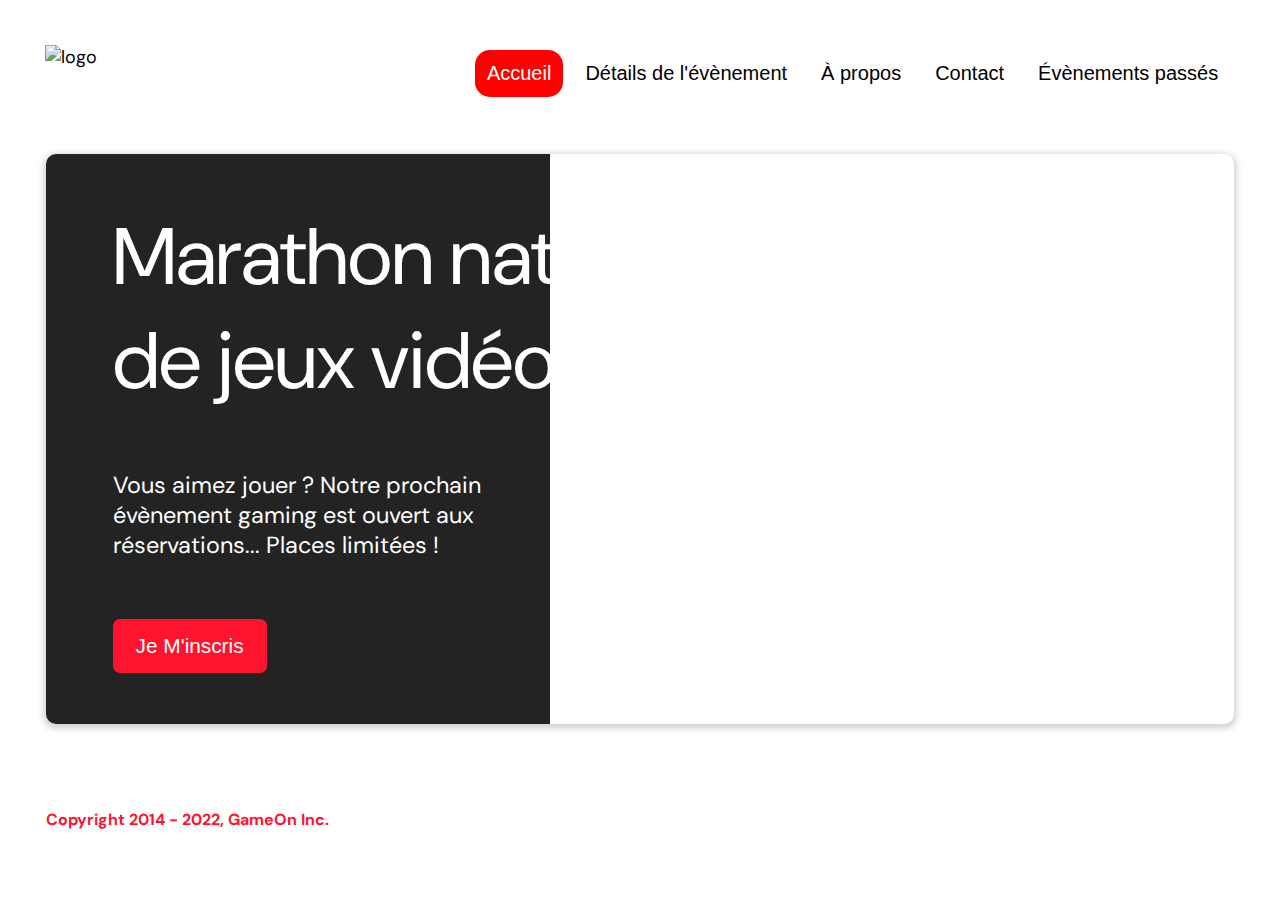
==== starterOnly/index.html @ e812be10 "intégration  a 80% (js non fonctionnel)" ====
<!DOCTYPE html>
<html lang="en">

<head>
  <meta charset="utf-8" />
  <title>Reservation</title>
  <meta name="viewport" content="width=device-width,initial-scale=1" />
  <link rel="stylesheet" href="modal.css" />
  <link rel="stylesheet" href="https://cdnjs.cloudflare.com/ajax/libs/font-awesome/4.7.0/css/font-awesome.min.css">
  <link href="https://fonts.googleapis.com/css?family=DM+Sans" rel="stylesheet" />
</head>

<body>
  <div class="topnav" id="myTopnav">
    <div class="header-logo">
      <img alt="logo" src="Logo.png" width="auto" height="auto" />
    </div>
    <div class="main-navbar">

      <a href="#" class="active"><span>Accueil</span></a>
      <a href="#"><span>Détails de l'évènement</span></a>
      <a href="#"><span>À propos</span></a>
      <a href="#"><span>Contact</span></a>
      <a href="#"><span>Évènements passés</span></a>
      <a href="javascript:void(0);" class="icon" onclick="editNav()">
        <i class="fa fa-bars"></i>
      </a>
    </div>
  </div>
  </div>
  <main>
    <div class="hero-section" id="hero-sec">
      <div class="hero-content">
        <h1 class="hero-headline">
          Marathon national<br>
          de jeux vidéos
        </h1>
        <p class="hero-text">
          Vous aimez jouer ? Notre prochain évènement gaming est ouvert
          aux réservations... Places limitées !
        </p>
        <button class="btn-signup modal-btn">
          je m'inscris
        </button>
      </div>
      <div class="hero-img">
        <img src="./bg_img.jpg" alt="img" />
      </div>
      <button class="btn-signup modal-btn">
        je m'inscris
      </button>
    </div>

    <div class="bground">
      <div class="content">
        <span class="close"></span>
        <div class="modal-body">
          <form novalidate name="reserve" action="index.html" method="get" onsubmit="return validate();">
            <div class="formData">
              <label>Prénom</label><br>
              <input class="text-control" type="text" id="first" name="first" minlength="2" /><br>
            </div>
            <div class="formData">
              <label>Nom</label><br>
              <input class="text-control" type="text" id="last" name="last" /><br>
            </div>
            <div class="formData">
              <label>E-mail</label><br>
              <input class="text-control" type="email" id="email" name="email" /><br>
            </div>
            <div class="formData">
              <label>Date de naissance</label><br>
              <input class="text-control" type="date" id="birthdate" name="birthdate" /><br>
              <span></span>
            </div>
            <div class="formData">
              <label>À combien de tournois GameOn avez-vous déjà participé ?</label><br>
              <input type="number" class="text-control" id="quantity" name="quantity" min="0" max="99">
            </div>
            <p class="text-label">Quelles villes ?</p>
            <div class="formData">
              <input class="checkbox-input" type="radio" id="location1" name="location" value="New York" />
              <label class="checkbox-label" for="location1">
                <span class="checkbox-icon"></span>
                New York</label>
              <input class="checkbox-input" type="radio" id="location2" name="location" value="San Francisco" />
              <label class="checkbox-label" for="location2">
                <span class="checkbox-icon"></span>
                San Francisco</label>
              <input class="checkbox-input" type="radio" id="location3" name="location" value="Seattle" />
              <label class="checkbox-label" for="location3">
                <span class="checkbox-icon"></span>
                Seattle</label>
              <input class="checkbox-input" type="radio" id="location4" name="location" value="Chicago" />
              <label class="checkbox-label" for="location4">
                <span class="checkbox-icon"></span>
                Chicago</label>
              <input class="checkbox-input" type="radio" id="location5" name="location" value="Boston" />
              <label class="checkbox-label" for="location5">
                <span class="checkbox-icon"></span>
                Boston</label>
              <input class="checkbox-input" type="radio" id="location6" name="location" value="Portland" />
              <label class="checkbox-label" for="location6">
                <span class="checkbox-icon"></span>
                Portland</label>
            </div>

            <div class="formData">
              <input class="checkbox-input" type="checkbox" id="checkbox1" checked />
              <label class="checkbox2-label" for="checkbox1" required>
                <span class="checkbox-icon"></span>
                J'ai lu et accepté les conditions d'utilisation.
              </label>
              <br>
              <input class="checkbox-input" type="checkbox" id="checkbox2" />
              <label class="checkbox2-label" for="checkbox2">
                <span class="checkbox-icon"></span>
                Je Je souhaite être prévenu des prochains évènements.
              </label>
              <br>
            </div>
            <input class="btn-submit" type="submit" class="button" value="C'est parti" />
          </form>
        </div>
      </div>
    </div>
  </main>
  <footer>
    <p class="copyrights">
      Copyright 2014 - 2022, GameOn Inc.
    </p>
  </footer>
  <script src="modal.js"></script>
</body>

</html>
---- starterOnly/modal.css ----
:root {
  --font-default: "DM Sans", Arial, Helvetica, sans-serif;
  --font-slab: var(--font-default);
  --modal-duration: 0.8s;
}
* {
  box-sizing: border-box;
  margin: 0;
  padding: 0;
}
/* Landing Page */

body {
  margin: 0;
  display: flex;
  flex-direction: column;
  background-image: url("background.png");
  font-family: var(--font-default);
  font-size: 18px;
  max-width: 1300px;
  margin: 0 auto;
}

p {
  margin-bottom: 0;
  padding: 0.5vw;
}

img {
  object-fit: cover; 
}

.topnav {
  overflow: hidden;
  margin: 3.5%;
}
.header-logo {
    float: left;
}
.main-navbar {
    float: right;
}
.topnav a {
  float: left;
  display: block;
  color: #000000;
  text-align: center;
  padding: 12px 12px;
  margin: 5px;
  text-decoration: none;
  font-size: 20px;
  font-family: Roboto, sans-serif;
}

.topnav a:hover {
  background-color: #ff0000;
  color: #ffffff;
  border-radius: 15px;
}

.topnav a.active {
  background-color: #ff0000;
  color: #ffffff;
  border-radius: 15px;
}

.topnav .icon {
  display: none;
}

@media screen and (max-width:1050px) {
  .topnav a {display: none;}
  .topnav a.icon {
    float: right;
    display: block;
  }
}

@media screen and (max-width: 1050px) {
  .topnav.responsive {position: relative;}
  .topnav.responsive .icon {
    position: absolute;
    right: 0;
    top: 0;
  }
  .topnav.responsive a {
    float: none;
    display: block;
    text-align: left;
  }
  
}



 @media screen and (max-width: 540px) {
  .topnav a {display: none;}
  .topnav a.icon {
    float: right;
    display: block;
  }
} 

main {
  font-size: 130%;
  font-weight: bolder;
  color: black;
  padding-top: 0.5vw;
  border-radius: 2rem;
  text-align: justify;
  padding-left: 2vw;
  padding-right: 2vw;
  margin: 1px 20px 15px;
}

.modal-btn {
  font-size: 145%;
  background: #fe142f;
  display: flex;
  margin: auto;
  padding: 2em;
  color: #fff;
  padding: 0.75rem 2.5rem;
  border-radius: 1rem;
  cursor: pointer;
}

.modal-btn:hover {
  background: #3876ac;
}

.footer {
  margin: 20px;
  padding: 10px;
  font-family: var(--font-slab);
}

/* Modal form */

.button {
  background: #fe142f;
  margin-top: 0.5em;
  padding: 1em;
  color: #fff;
  border-radius: 15px;
  cursor: pointer;
  font-size: 16px;
}

.button:hover {
  background: #3876ac;
}

.smFont {
  font-size: 16px;
}

.bground {
  display: none;
  position: fixed;
  z-index: 1;
  left: 0;
  top: 0;
  height: 100%;
  width: 100%;
  overflow: auto;
  background-color: rgba(26, 39, 156, 0.4);
}

.content {
  margin: 5% auto;
  width: 100%;
  max-width: 500px;
  animation-name: modalopen;
  animation-duration: var(--modal-duration);
  background: #232323;
  border-radius: 10px;
  overflow: hidden;
  position: relative;
  color: #fff;
  padding-top: 10px;
}

.modal-body {
  padding: 15px 8%;
  margin: 15px auto;
}

label {
  font-family: var(--font-default);
  font-size: 15px;
  font-weight: normal;
  display: inline-block;
  margin-bottom: 5px;
  margin-top: 5px;
}
input {
  padding: 8px;
  border: 0.8px solid #ccc;
  outline: none;
}
.text-control {
  margin: 0;
  padding: 8px;
  width: 100%;
  border-radius: 8px;
  font-size: 20px;
  height: 48px;
}
.formData[data-error]::after {
  content: attr(data-error);
  font-size: 0.4em;
  color: #e54858;
  display: block;
  margin-top: 7px;
  margin-bottom: 7px;
  text-align: left;
  line-height: 0.3;
  opacity: 0;
  transition: 0.3s;
}
.formData[data-error-visible="true"]::after {
  opacity: 1;
}
.formData[data-error-visible="true"] .text-control {
  border: 2px solid #e54858;
}
/* 
input[data-error]::after {
    content: attr(data-error);
    font-size: 0.4em;
    color: red;
} */
.checkbox-label,
.checkbox2-label {
  position: relative;
  margin-left: 36px;
  font-size: 12px;
  font-weight: normal;
}
.checkbox-label .checkbox-icon,
.checkbox2-label .checkbox-icon {
  display: block;
  width: 20px;
  height: 20px;
  border: 2px solid #279e7a;
  border-radius: 50%;
  text-indent: 29px;
  white-space: nowrap;
  position: absolute;
  left: -30px;
  top: -1px;
  transition: 0.3s;
}
.checkbox-label .checkbox-icon::after,
.checkbox2-label .checkbox-icon::after {
  content: "";
  width: 13px;
  height: 13px;
  background-color: #279e7a;
  border-radius: 50%;
  text-indent: 29px;
  white-space: nowrap;
  position: absolute;
  left: 50%;
  top: 50%;
  transform: translate(-50%, -50%);
  transition: 0.3s;
  opacity: 0;
}
.checkbox-input {
  display: none;
}
.checkbox-input:checked + .checkbox-label .checkbox-icon::after,
.checkbox-input:checked + .checkbox2-label .checkbox-icon::after {
  opacity: 1;
}
.checkbox-input:checked + .checkbox2-label .checkbox-icon {
  background: #279e7a;
}
.checkbox2-label .checkbox-icon {
  border-radius: 4px;
  border: 0;
  background: #c4c4c4;
}
.checkbox2-label .checkbox-icon::after {
  width: 7px;
  height: 4px;
  border-radius: 2px;
  background: transparent;
  border: 2px solid transparent;
  border-bottom-color: #fff;
  border-left-color: #fff;
  transform: rotate(-55deg);
  left: 21%;
  top: 19%;
}
.close {
  position: absolute;
  right: 15px;
  top: 15px;
  width: 32px;
  height: 32px;
  opacity: 1;
  cursor: pointer;
  transform: scale(0.7);
}
.close:before,
.close:after {
  position: absolute;
  left: 15px;
  content: " ";
  height: 33px;
  width: 3px;
  background-color: #fff;
}
.close:before {
  transform: rotate(45deg);
}
.close:after {
  transform: rotate(-45deg);
}
.btn-submit,
.btn-signup {
  background: #fe142f;
  display: block;
  margin: 0 auto;
  border-radius: 7px;
  font-size: 1rem;
  padding: 12px 82px;
  color: #fff;
  cursor: pointer;
  border: 0;
}
/* custom select styles */
.custom-select {
  position: relative;
  font-family: Arial;
  font-size: 1.1rem;
  font-weight: normal;
}

.custom-select select {
  display: none;
}
.select-selected {
  background-color: #fff;
}

/* Style the arrow inside the select element: */
.select-selected:after {
  position: absolute;
  content: "";
  top: 10px;
  right: 13px;
  width: 11px;
  height: 11px;
  border: 3px solid transparent;
  border-bottom-color: #f00;
  border-left-color: #f00;
  transform: rotate(-48deg);
  border-radius: 5px 0 5px 0;
}

/* Point the arrow upwards when the select box is open (active): */
.select-selected.select-arrow-active:after {
  transform: rotate(135deg);
  top: 13px;
}

.select-items div,
.select-selected {
  color: #000;
  padding: 11px 16px;
  border: 1px solid transparent;
  border-color: transparent transparent rgba(0, 0, 0, 0.1) transparent;
  cursor: pointer;
  border-radius: 8px;
  height: 48px;
}

/* Style items (options): */
.select-items {
  position: absolute;
  background-color: #fff;
  top: 89%;
  left: 0;
  right: 0;
  z-index: 99;
}

/* Hide the items when the select box is closed: */
.select-hide {
  display: none;
}

.select-items div:hover,
.same-as-selected {
  background-color: rgba(0, 0, 0, 0.1);
}
/* custom select end */
.text-label {
  font-weight: normal;
  font-size: 16px;
  margin-top: 0px;
  transform: translateX(-7px);
}
.hero-section {
  max-height: 800px;
  border-radius: 10px;
  display: grid;
  grid-template-columns: repeat(12, 1fr);
  overflow: hidden;
  box-shadow: 0 2px 7px 2px rgba(0, 0, 0, 0.2);
  margin-bottom: 10px;
}
.hero-content {
  padding: 51px 67px;
  grid-column: span 4;
  background: #232323;
  color: #fff;
  position: relative;
  text-align: left;
  min-width: 424px;
}
.hero-content::after {
  content: "";
  width: 100%;
  height: 100%;
  background: #232323;
  position: absolute;
  right: -80px;
  top: 0;
}
.hero-content > * {
  position: relative;
  z-index: 1;
}
.hero-headline {
  font-size: 5rem;
  font-weight: normal;
  white-space: nowrap;
}
.hero-text {
  width: 146%;
  font-weight: normal;
  margin-top: 57px;
  padding: 0;
}
.btn-signup {
  outline: none;
  text-transform: capitalize;
  font-size: 1.3rem;
  padding: 15px 23px;
  margin: 0;
  margin-top: 59px;
}
.hero-img {
  grid-column: span 8;
}
.hero-img img {
  width: 100%;
  height: 100%;
  display: block;
  padding: 0;
}
.copyrights {
  color: #fe142f;
  padding: 0;
  font-size: 1rem;
  margin: 60px 0 30px;
  font-weight: bolder;
}
.hero-section > .btn-signup {
  display: none;
}
footer {
  padding-left: 2vw;
  padding-right: 2vw;
  margin: 0 20px;
}

@media screen and (max-width: 800px) {
  .hero-section {
    display: block;
    box-shadow: unset;
  }
  .header-logo,img {
    width: 200px;
    padding-top: 5px;
    padding-left: 10px;
  }
  .hero-content {
    background: #fff;
    color: #000;
    padding: 20px;
  }
  .hero-content::after {
    content: unset;
  }
 
  .hero-headline {
    font-size: 43px;
    white-space: normal;
  }
  .hero-text {
    width: unset;
    font-size: 1.2rem;
  }
  .hero-img img {
    border-radius: 10px;
    margin-top: 40px;
  }
  .hero-section > .btn-signup {
    display: block;
    margin: 32px auto 10px;
    padding: 12px 35px;
  }
  .copyrights {
    margin-top: 50px;
    text-align: center;
  }
}

@keyframes modalopen {
  from {
    opacity: 0;
    transform: translateY(-150px);
  }
  to {
    opacity: 1;
  }
}


@media screen and (max-width: 540px) {

  .header-logo,img {
    width: 130px;
    padding-top: 6px;
    padding-left: 10px;
  }

  .hero-content .btn-signup {
    display: none;
  }
 
}

@media screen and (max-width: 425px) {

  .hero-content{
    transform: translateX(-13px);
  }
  .hero-headline{
    font-size: 30px;
    font-weight: bold;
  }
  .hero-text {
    font-size: 1rem;
    margin-right: 50px;
    margin-top: 35px;
  }
  .content {
    margin-bottom: 0px;
    margin-top: 75px;
    border-radius: 5px;
    overflow: hidden;
    padding-top: 10px;
  }
  .bground {
    background-color: rgba(26, 39, 156, 0);
  }
  .text-label {
    font-weight: normal;
    font-size: 16px;
    margin-top: 5px;
    transform: translateX(0px);
  }
  .hero-content .btn-signup {
    display: none;
   }
  }
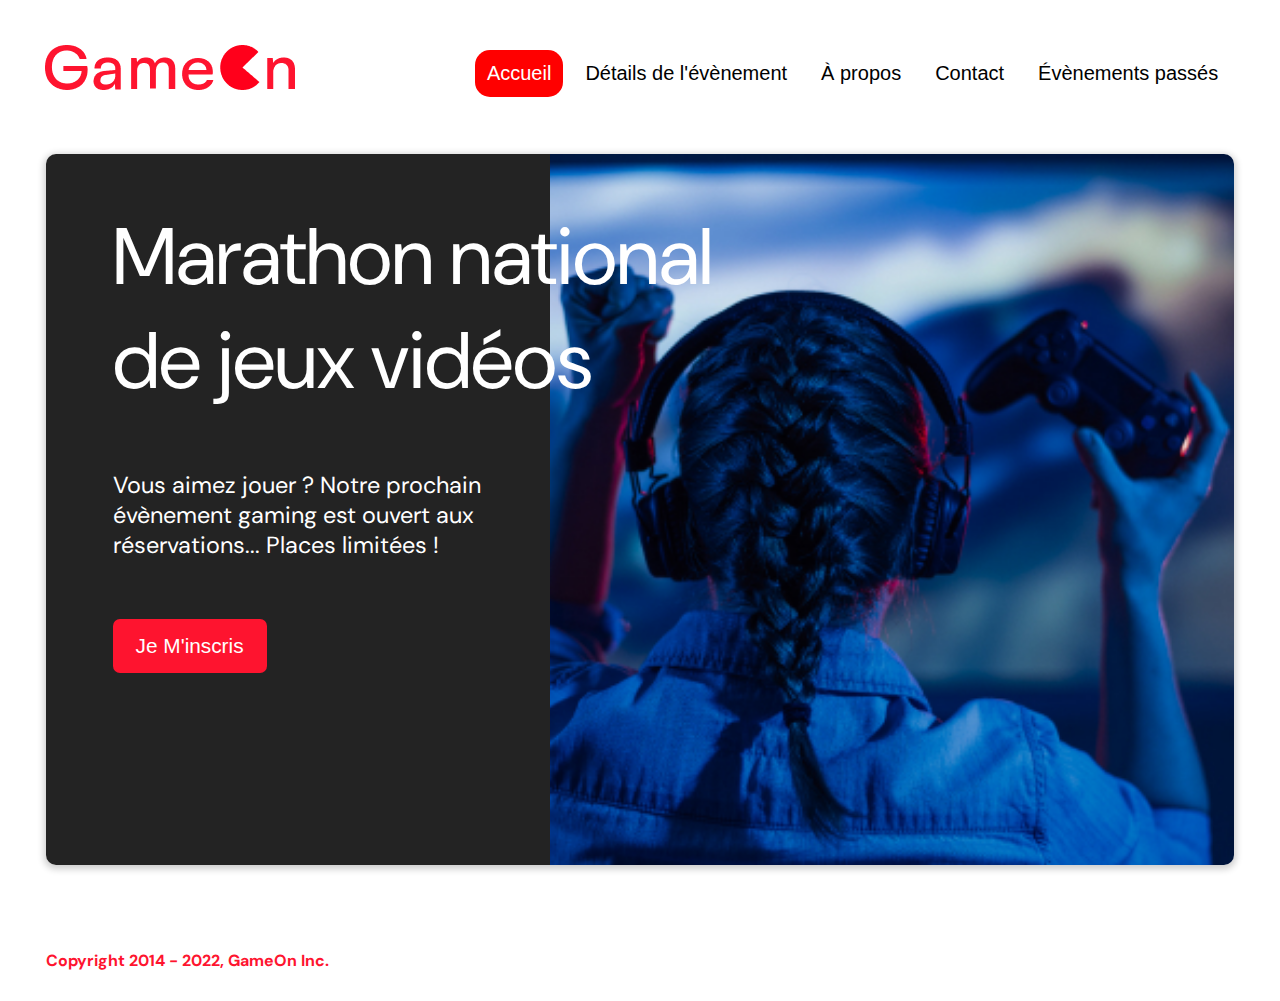
==== commit dd67950b: "nouvelle adressage fin de projet" ====
--- a/starterOnly/index.html
+++ b/starterOnly/index.html
@@ -5,7 +5,7 @@
   <meta charset="utf-8" />
   <title>Reservation</title>
   <meta name="viewport" content="width=device-width,initial-scale=1" />
-  <link rel="stylesheet" href="modal.css" />
+  <link rel="stylesheet" href="../modal/css/modal.css" />
   <link rel="stylesheet" href="https://cdnjs.cloudflare.com/ajax/libs/font-awesome/4.7.0/css/font-awesome.min.css">
   <link href="https://fonts.googleapis.com/css?family=DM+Sans" rel="stylesheet" />
 </head>
@@ -13,10 +13,9 @@
 <body>
   <div class="topnav" id="myTopnav">
     <div class="header-logo">
-      <img alt="logo" src="Logo.png" width="auto" height="auto" />
+      <img alt="logo" src="/img/Logo.png" width="auto" height="auto" />
     </div>
     <div class="main-navbar">
-
       <a href="#" class="active"><span>Accueil</span></a>
       <a href="#"><span>Détails de l'évènement</span></a>
       <a href="#"><span>À propos</span></a>
@@ -44,7 +43,7 @@
         </button>
       </div>
       <div class="hero-img">
-        <img src="./bg_img.jpg" alt="img" />
+        <img src="../img/bg_img.jpg" alt="img" />
       </div>
       <button class="btn-signup modal-btn">
         je m'inscris
@@ -53,60 +52,63 @@
 
     <div class="bground">
       <div class="content">
-        <span class="close"></span>
-        <div class="modal-body">
-          <form novalidate name="reserve" action="index.html" method="get" onsubmit="return validate();">
+        <span class="close"id="close"></span>
+        <div class="modal-body" id="modal-body">
+          <div class="success" id="success">
+            <h2 class="textSuccess">Merci pour votre inscription</h2>
+            <button class="btnSuccess" id="btnSuccess" value = "Rafraîchir">Fermer</button>
+          </div>
+          <form novalidate name="reserve" action="index.html" method="get">
             <div class="formData">
-              <label>Prénom</label><br>
+              <label for="first">Prénom</label><br>
               <input class="text-control" type="text" id="first" name="first" minlength="2" /><br>
             </div>
             <div class="formData">
-              <label>Nom</label><br>
+              <label for="last">Nom</label><br>
               <input class="text-control" type="text" id="last" name="last" /><br>
             </div>
             <div class="formData">
-              <label>E-mail</label><br>
+              <label for="email">E-mail</label><br>
               <input class="text-control" type="email" id="email" name="email" /><br>
             </div>
             <div class="formData">
-              <label>Date de naissance</label><br>
+              <label for="birthdate">Date de naissance</label><br>
               <input class="text-control" type="date" id="birthdate" name="birthdate" /><br>
               <span></span>
             </div>
             <div class="formData">
-              <label>À combien de tournois GameOn avez-vous déjà participé ?</label><br>
+              <label for="quantity">À combien de tournois GameOn avez-vous déjà participé ?</label><br>
               <input type="number" class="text-control" id="quantity" name="quantity" min="0" max="99">
             </div>
             <p class="text-label">Quelles villes ?</p>
             <div class="formData">
-              <input class="checkbox-input" type="radio" id="location1" name="location" value="New York" />
+              <input class="checkbox-input" type="checkbox" id="location1" name="location" value="New York" />
               <label class="checkbox-label" for="location1">
                 <span class="checkbox-icon"></span>
                 New York</label>
-              <input class="checkbox-input" type="radio" id="location2" name="location" value="San Francisco" />
+              <input class="checkbox-input" type="checkbox" id="location2" name="location" value="San Francisco" />
               <label class="checkbox-label" for="location2">
                 <span class="checkbox-icon"></span>
                 San Francisco</label>
-              <input class="checkbox-input" type="radio" id="location3" name="location" value="Seattle" />
+              <input class="checkbox-input" type="checkbox" id="location3" name="location" value="Seattle" />
               <label class="checkbox-label" for="location3">
                 <span class="checkbox-icon"></span>
                 Seattle</label>
-              <input class="checkbox-input" type="radio" id="location4" name="location" value="Chicago" />
+              <input class="checkbox-input" type="checkbox" id="location4" name="location" value="Chicago" />
               <label class="checkbox-label" for="location4">
                 <span class="checkbox-icon"></span>
                 Chicago</label>
-              <input class="checkbox-input" type="radio" id="location5" name="location" value="Boston" />
+              <input class="checkbox-input" type="checkbox" id="location5" name="location" value="Boston" />
               <label class="checkbox-label" for="location5">
                 <span class="checkbox-icon"></span>
                 Boston</label>
-              <input class="checkbox-input" type="radio" id="location6" name="location" value="Portland" />
+              <input class="checkbox-input" type="checkbox" id="location6" name="location" value="Portland" />
               <label class="checkbox-label" for="location6">
                 <span class="checkbox-icon"></span>
                 Portland</label>
             </div>
-
             <div class="formData">
-              <input class="checkbox-input" type="checkbox" id="checkbox1" checked />
+              <input class="checkbox-input" type="checkbox" id="checkbox1" />
               <label class="checkbox2-label" for="checkbox1" required>
                 <span class="checkbox-icon"></span>
                 J'ai lu et accepté les conditions d'utilisation.
@@ -130,7 +132,7 @@
       Copyright 2014 - 2022, GameOn Inc.
     </p>
   </footer>
-  <script src="modal.js"></script>
+  <script src="/modal/js/modal.js"></script>
 </body>
 
-</html>+</html>
--- a/modal/css/modal.css
+++ b/modal/css/modal.css
@@ -0,0 +1,624 @@
+:root {
+  --font-default: "DM Sans", Arial, Helvetica, sans-serif;
+  --font-slab: var(--font-default);
+  --modal-duration: 0.8s;
+}
+* {
+  box-sizing: border-box;
+  margin: 0;
+  padding: 0;
+}
+/* Landing Page */
+
+body {
+  margin: 0;
+  display: flex;
+  flex-direction: column;
+  /*background-image: url("background.png");*/
+  font-family: var(--font-default);
+  font-size: 18px;
+  max-width: 1300px;
+  margin: 0 auto;
+}
+
+p {
+  margin-bottom: 0;
+  padding: 0.5vw;
+}
+
+img {
+  object-fit: cover; 
+}
+
+.topnav {
+  overflow: hidden;
+  margin: 3.5%;
+}
+.header-logo {
+    float: left;
+}
+.main-navbar {
+    float: right;
+}
+.topnav a {
+  float: left;
+  display: block;
+  color: #000000;
+  text-align: center;
+  padding: 12px 12px;
+  margin: 5px;
+  text-decoration: none;
+  font-size: 20px;
+  font-family: Roboto, sans-serif;
+}
+
+.topnav a:hover {
+  background-color: #ff0000;
+  color: #ffffff;
+  border-radius: 15px;
+}
+
+.topnav a.active {
+  background-color: #ff0000;
+  color: #ffffff;
+  border-radius: 15px;
+}
+
+.topnav .icon {
+  display: none;
+}
+
+@media screen and (max-width:1050px) {
+  .topnav a {display: none;}
+  .topnav a.icon {
+    float: right;
+    display: block;
+  }
+}
+
+@media screen and (max-width: 1050px) {
+  .topnav.responsive {position: relative;}
+  .topnav.responsive .icon {
+    position: absolute;
+    right: 0;
+    top: 0;
+  }
+  .topnav.responsive a {
+    float: none;
+    display: block;
+    text-align: left;
+  }
+  
+}
+
+
+
+ @media screen and (max-width: 540px) {
+  .topnav a {display: none;}
+  .topnav a.icon {
+    float: right;
+    display: block;
+  }
+} 
+
+main {
+  font-size: 130%;
+  font-weight: bolder;
+  color: black;
+  padding-top: 0.5vw;
+  border-radius: 2rem;
+  text-align: justify;
+  padding-left: 2vw;
+  padding-right: 2vw;
+  margin: 1px 20px 15px;
+}
+
+.modal-btn {
+  font-size: 145%;
+  background: #fe142f;
+  display: flex;
+  margin: auto;
+  padding: 2em;
+  color: #fff;
+  padding: 0.75rem 2.5rem;
+  border-radius: 1rem;
+  cursor: pointer;
+}
+
+.modal-btn:hover {
+  background: #3876ac;
+}
+
+#success{
+  visibility: hidden;
+}
+
+.textSuccess{
+  position: absolute;
+  top: 50%;
+  left: 50%;
+  transform: translate(-50%, -50%);
+  font-size: 30px;
+  text-align: center;
+  color: #fff;
+}
+
+.btnSuccess{
+  position: absolute;
+  bottom: 30px;
+  left: 50%;
+  transform: translateX(-50%);
+  font-size: 16px;
+  border-radius: 10px;
+  border-style: none;
+  border-color: #ff0000;
+  background-color: #ff0000;
+  color: #fff;
+  padding: 10px 55px;
+}
+
+.footer {
+  margin: 20px;
+  padding: 10px;
+  font-family: var(--font-slab);
+}
+
+/* Modal form */
+
+.button {
+  background: #fe142f;
+  margin-top: 0.5em;
+  padding: 1em;
+  color: #fff;
+  border-radius: 15px;
+  cursor: pointer;
+  font-size: 16px;
+}
+
+.button:hover {
+  background: #3876ac;
+}
+
+.smFont {
+  font-size: 16px;
+}
+
+.bground {
+  display: none;
+  position: fixed;
+  z-index: 1;
+  left: 0;
+  top: 0;
+  height: 100%;
+  width: 100%;
+  overflow: auto;
+  background-color: rgba(26, 39, 156, 0.4);
+}
+
+.content {
+  margin: 5% auto;
+  width: 100%;
+  max-width: 500px;
+  animation-name: modalopen;
+  animation-duration: var(--modal-duration);
+  background: #232323;
+  border-radius: 10px;
+  overflow: hidden;
+  position: relative;
+  color: #fff;
+  padding-top: 10px;
+}
+
+.modal-body {
+  padding: 15px 8%;
+  margin: 15px auto;
+}
+
+label {
+  font-family: var(--font-default);
+  font-size: 15px;
+  font-weight: normal;
+  display: inline-block;
+  margin-bottom: 5px;
+  margin-top: 5px;
+}
+input {
+  padding: 8px;
+  border: 0.8px solid #ccc;
+  outline: none;
+}
+.text-control {
+  margin: 0;
+  padding: 8px;
+  width: 100%;
+  border-radius: 8px;
+  font-size: 20px;
+  height: 48px;
+}
+.formData[data-error]::after {
+  content: attr(data-error);
+  font-size: 0.4em;
+  color: #e54858;
+  display: block;
+  margin-top: 7px;
+  margin-bottom: 7px;
+  text-align: left;
+  line-height: 0.3;
+  opacity: 0;
+  transition: 0.3s;
+}
+.formData[data-error-visible="true"]::after {
+  opacity: 1;
+}
+.formData[data-error-visible="true"] .text-control {
+  border: 2px solid #e54858;
+}
+/* 
+input[data-error]::after {
+    content: attr(data-error);
+    font-size: 0.4em;
+    color: red;
+} */
+.checkbox-label,
+.checkbox2-label {
+  position: relative;
+  margin-left: 36px;
+  font-size: 12px;
+  font-weight: normal;
+}
+.checkbox-label .checkbox-icon,
+.checkbox2-label .checkbox-icon {
+  display: block;
+  width: 20px;
+  height: 20px;
+  border: 2px solid #279e7a;
+  border-radius: 50%;
+  text-indent: 29px;
+  white-space: nowrap;
+  position: absolute;
+  left: -30px;
+  top: -1px;
+  transition: 0.3s;
+}
+.checkbox-label .checkbox-icon::after,
+.checkbox2-label .checkbox-icon::after {
+  content: "";
+  width: 13px;
+  height: 13px;
+  background-color: #279e7a;
+  border-radius: 50%;
+  text-indent: 29px;
+  white-space: nowrap;
+  position: absolute;
+  left: 50%;
+  top: 50%;
+  transform: translate(-50%, -50%);
+  transition: 0.3s;
+  opacity: 0;
+}
+.checkbox-input {
+  display: none;
+}
+.checkbox-input:checked + .checkbox-label .checkbox-icon::after,
+.checkbox-input:checked + .checkbox2-label .checkbox-icon::after {
+  opacity: 1;
+}
+.checkbox-input:checked + .checkbox2-label .checkbox-icon {
+  background: #279e7a;
+}
+.checkbox2-label .checkbox-icon {
+  border-radius: 4px;
+  border: 0;
+  background: #c4c4c4;
+}
+.checkbox2-label .checkbox-icon::after {
+  width: 7px;
+  height: 4px;
+  border-radius: 2px;
+  background: transparent;
+  border: 2px solid transparent;
+  border-bottom-color: #fff;
+  border-left-color: #fff;
+  transform: rotate(-55deg);
+  left: 21%;
+  top: 19%;
+}
+.close {
+  position: absolute;
+  right: 15px;
+  top: 15px;
+  width: 32px;
+  height: 32px;
+  opacity: 1;
+  cursor: pointer;
+  transform: scale(0.7);
+}
+.close:before,
+.close:after {
+  position: absolute;
+  left: 15px;
+  content: " ";
+  height: 33px;
+  width: 3px;
+  background-color: #fff;
+}
+.close:before {
+  transform: rotate(45deg);
+}
+.close:after {
+  transform: rotate(-45deg);
+}
+.btn-submit,
+.btn-signup {
+  background: #fe142f;
+  display: block;
+  margin: 0 auto;
+  border-radius: 7px;
+  font-size: 1rem;
+  padding: 12px 82px;
+  color: #fff;
+  cursor: pointer;
+  border: 0;
+}
+/* custom select styles */
+.custom-select {
+  position: relative;
+  font-family: Arial;
+  font-size: 1.1rem;
+  font-weight: normal;
+}
+
+.custom-select select {
+  display: none;
+}
+.select-selected {
+  background-color: #fff;
+}
+
+/* Style the arrow inside the select element: */
+.select-selected:after {
+  position: absolute;
+  content: "";
+  top: 10px;
+  right: 13px;
+  width: 11px;
+  height: 11px;
+  border: 3px solid transparent;
+  border-bottom-color: #f00;
+  border-left-color: #f00;
+  transform: rotate(-48deg);
+  border-radius: 5px 0 5px 0;
+}
+
+/* Point the arrow upwards when the select box is open (active): */
+.select-selected.select-arrow-active:after {
+  transform: rotate(135deg);
+  top: 13px;
+}
+
+.select-items div,
+.select-selected {
+  color: #000;
+  padding: 11px 16px;
+  border: 1px solid transparent;
+  border-color: transparent transparent rgba(0, 0, 0, 0.1) transparent;
+  cursor: pointer;
+  border-radius: 8px;
+  height: 48px;
+}
+
+/* Style items (options): */
+.select-items {
+  position: absolute;
+  background-color: #fff;
+  top: 89%;
+  left: 0;
+  right: 0;
+  z-index: 99;
+}
+
+/* Hide the items when the select box is closed: */
+.select-hide {
+  display: none;
+}
+
+.select-items div:hover,
+.same-as-selected {
+  background-color: rgba(0, 0, 0, 0.1);
+}
+/* custom select end */
+.text-label {
+  font-weight: normal;
+  font-size: 16px;
+  margin-top: 0px;
+  transform: translateX(-7px);
+}
+.hero-section {
+  max-height: 800px;
+  border-radius: 10px;
+  display: grid;
+  grid-template-columns: repeat(12, 1fr);
+  overflow: hidden;
+  box-shadow: 0 2px 7px 2px rgba(0, 0, 0, 0.2);
+  margin-bottom: 10px;
+}
+.hero-content {
+  padding: 51px 67px;
+  grid-column: span 4;
+  background: #232323;
+  color: #fff;
+  position: relative;
+  text-align: left;
+  min-width: 424px;
+}
+.hero-content::after {
+  content: "";
+  width: 100%;
+  height: 100%;
+  background: #232323;
+  position: absolute;
+  right: -80px;
+  top: 0;
+}
+.hero-content > * {
+  position: relative;
+  z-index: 1;
+}
+.hero-headline {
+  font-size: 5rem;
+  font-weight: normal;
+  white-space: nowrap;
+}
+.hero-text {
+  width: 146%;
+  font-weight: normal;
+  margin-top: 57px;
+  padding: 0;
+}
+.btn-signup {
+  outline: none;
+  text-transform: capitalize;
+  font-size: 1.3rem;
+  padding: 15px 23px;
+  margin: 0;
+  margin-top: 59px;
+}
+.hero-img {
+  grid-column: span 8;
+}
+.hero-img img {
+  width: 100%;
+  height: 100%;
+  display: block;
+  padding: 0;
+}
+.copyrights {
+  color: #fe142f;
+  padding: 0;
+  font-size: 1rem;
+  margin: 60px 0 30px;
+  font-weight: bolder;
+}
+.hero-section > .btn-signup {
+  display: none;
+}
+footer {
+  padding-left: 2vw;
+  padding-right: 2vw;
+  margin: 0 20px;
+}
+
+@media screen and (max-width: 800px) {
+  .hero-section {
+    display: block;
+    box-shadow: unset;
+  }
+  .header-logo,img {
+    width: 200px;
+    padding-top: 5px;
+    padding-left: 10px;
+  }
+  .hero-content {
+    background: #fff;
+    color: #000;
+    padding: 20px;
+  }
+  .hero-content::after {
+    content: unset;
+  }
+ 
+  .hero-headline {
+    font-size: 43px;
+    white-space: normal;
+  }
+  .hero-text {
+    width: unset;
+    font-size: 1.2rem;
+  }
+  .hero-img img {
+    border-radius: 10px;
+    margin-top: 40px;
+  }
+  .hero-section > .btn-signup {
+    display: block;
+    margin: 32px auto 10px;
+    padding: 12px 35px;
+  }
+  .copyrights {
+    margin-top: 50px;
+    text-align: center;
+  }
+}
+
+@keyframes modalopen {
+  from {
+    opacity: 0;
+    transform: translateY(-150px);
+  }
+  to {
+    opacity: 1;
+  }
+}
+
+
+@media screen and (max-width: 540px) {
+
+  .header-logo,img {
+    width: 130px;
+    padding-top: 6px;
+    padding-left: 10px;
+  }
+
+  .hero-content .btn-signup {
+    display: none;
+  }
+ 
+}
+
+@media screen and (max-width: 425px) {
+
+  .hero-content{
+    transform: translateX(-13px);
+  }
+  .hero-headline{
+    font-size: 30px;
+    font-weight: bold;
+  }
+  .hero-text {
+    font-size: 1rem;
+    margin-right: 50px;
+    margin-top: 35px;
+  }
+  .content {
+    margin-bottom: 0px;
+    margin-top: 75px;
+    border-radius: 5px;
+    overflow: hidden;
+    padding-top: 10px;
+  }
+  .bground {
+    background-color: rgba(26, 39, 156, 0);
+  }
+  .text-label {
+    font-weight: normal;
+    font-size: 16px;
+    margin-top: 5px;
+    transform: translateX(0px);
+  }
+  .hero-content .btn-signup {
+    display: none;
+   }
+  }
+  @media screen and (max-width: 365px){
+    .main-navbar{
+      width: 100%;
+    }
+    .topnav a.icon{
+      position: absolute;
+      top:10px;
+      right:10px;
+    }
+    .topnav.responsive a {
+      text-align: center;
+    }
+  }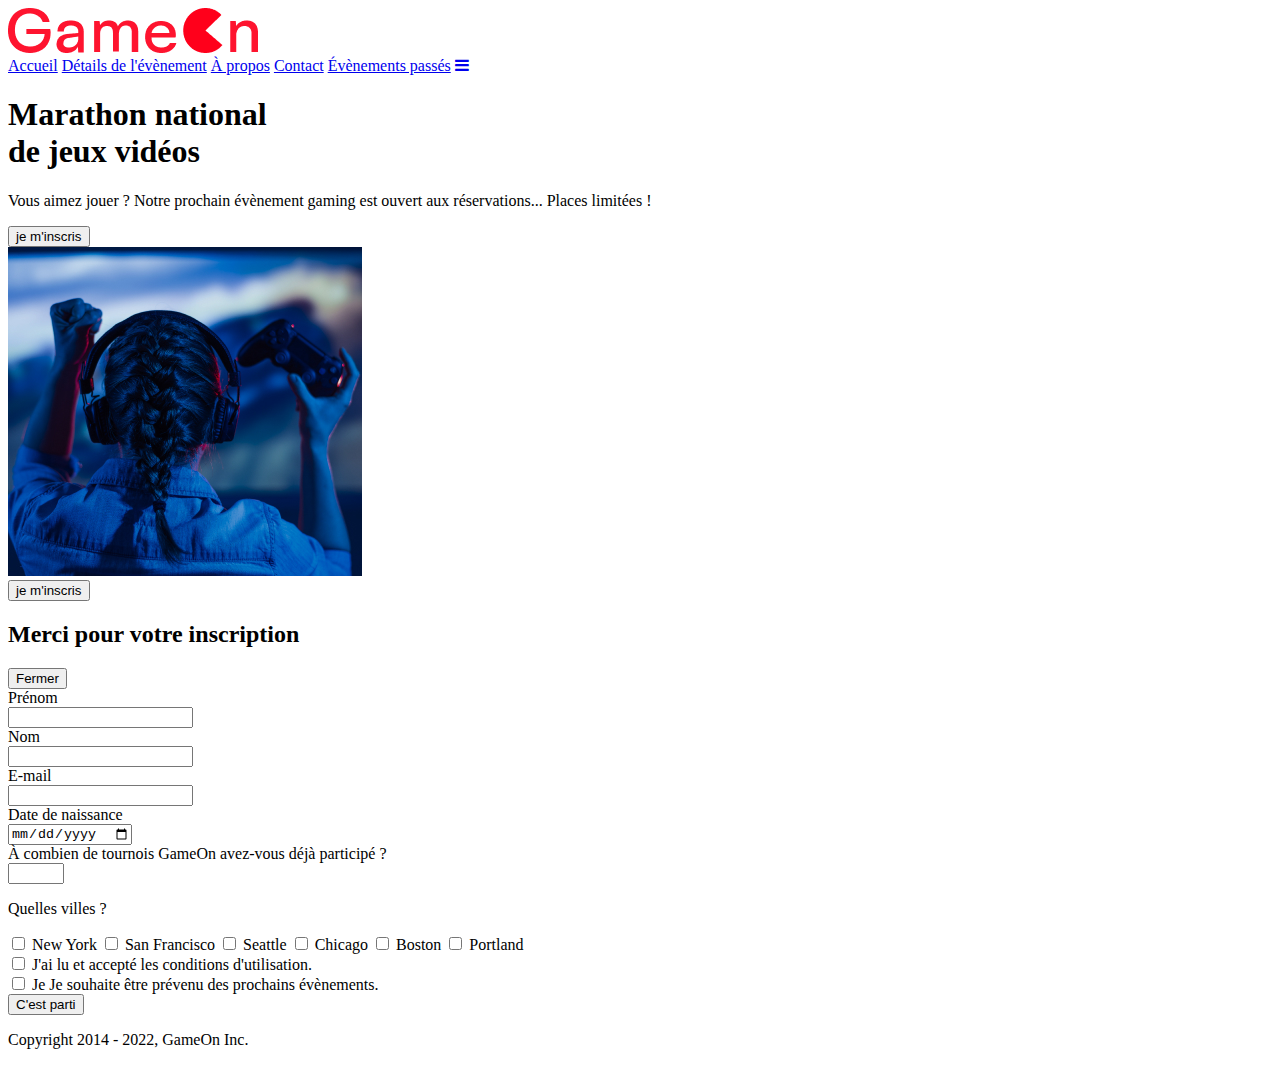
==== commit c8b8b041: "index" ====
--- a/starterOnly/index.html
+++ b/starterOnly/index.html
@@ -1,138 +1,138 @@
-<!DOCTYPE html>
-<html lang="en">
-
-<head>
-  <meta charset="utf-8" />
-  <title>Reservation</title>
-  <meta name="viewport" content="width=device-width,initial-scale=1" />
-  <link rel="stylesheet" href="../modal/css/modal.css" />
-  <link rel="stylesheet" href="https://cdnjs.cloudflare.com/ajax/libs/font-awesome/4.7.0/css/font-awesome.min.css">
-  <link href="https://fonts.googleapis.com/css?family=DM+Sans" rel="stylesheet" />
-</head>
-
-<body>
-  <div class="topnav" id="myTopnav">
-    <div class="header-logo">
-      <img alt="logo" src="/img/Logo.png" width="auto" height="auto" />
-    </div>
-    <div class="main-navbar">
-      <a href="#" class="active"><span>Accueil</span></a>
-      <a href="#"><span>Détails de l'évènement</span></a>
-      <a href="#"><span>À propos</span></a>
-      <a href="#"><span>Contact</span></a>
-      <a href="#"><span>Évènements passés</span></a>
-      <a href="javascript:void(0);" class="icon" onclick="editNav()">
-        <i class="fa fa-bars"></i>
-      </a>
-    </div>
-  </div>
-  </div>
-  <main>
-    <div class="hero-section" id="hero-sec">
-      <div class="hero-content">
-        <h1 class="hero-headline">
-          Marathon national<br>
-          de jeux vidéos
-        </h1>
-        <p class="hero-text">
-          Vous aimez jouer ? Notre prochain évènement gaming est ouvert
-          aux réservations... Places limitées !
-        </p>
-        <button class="btn-signup modal-btn">
-          je m'inscris
-        </button>
-      </div>
-      <div class="hero-img">
-        <img src="../img/bg_img.jpg" alt="img" />
-      </div>
-      <button class="btn-signup modal-btn">
-        je m'inscris
-      </button>
-    </div>
-
-    <div class="bground">
-      <div class="content">
-        <span class="close"id="close"></span>
-        <div class="modal-body" id="modal-body">
-          <div class="success" id="success">
-            <h2 class="textSuccess">Merci pour votre inscription</h2>
-            <button class="btnSuccess" id="btnSuccess" value = "Rafraîchir">Fermer</button>
-          </div>
-          <form novalidate name="reserve" action="index.html" method="get">
-            <div class="formData">
-              <label for="first">Prénom</label><br>
-              <input class="text-control" type="text" id="first" name="first" minlength="2" /><br>
-            </div>
-            <div class="formData">
-              <label for="last">Nom</label><br>
-              <input class="text-control" type="text" id="last" name="last" /><br>
-            </div>
-            <div class="formData">
-              <label for="email">E-mail</label><br>
-              <input class="text-control" type="email" id="email" name="email" /><br>
-            </div>
-            <div class="formData">
-              <label for="birthdate">Date de naissance</label><br>
-              <input class="text-control" type="date" id="birthdate" name="birthdate" /><br>
-              <span></span>
-            </div>
-            <div class="formData">
-              <label for="quantity">À combien de tournois GameOn avez-vous déjà participé ?</label><br>
-              <input type="number" class="text-control" id="quantity" name="quantity" min="0" max="99">
-            </div>
-            <p class="text-label">Quelles villes ?</p>
-            <div class="formData">
-              <input class="checkbox-input" type="checkbox" id="location1" name="location" value="New York" />
-              <label class="checkbox-label" for="location1">
-                <span class="checkbox-icon"></span>
-                New York</label>
-              <input class="checkbox-input" type="checkbox" id="location2" name="location" value="San Francisco" />
-              <label class="checkbox-label" for="location2">
-                <span class="checkbox-icon"></span>
-                San Francisco</label>
-              <input class="checkbox-input" type="checkbox" id="location3" name="location" value="Seattle" />
-              <label class="checkbox-label" for="location3">
-                <span class="checkbox-icon"></span>
-                Seattle</label>
-              <input class="checkbox-input" type="checkbox" id="location4" name="location" value="Chicago" />
-              <label class="checkbox-label" for="location4">
-                <span class="checkbox-icon"></span>
-                Chicago</label>
-              <input class="checkbox-input" type="checkbox" id="location5" name="location" value="Boston" />
-              <label class="checkbox-label" for="location5">
-                <span class="checkbox-icon"></span>
-                Boston</label>
-              <input class="checkbox-input" type="checkbox" id="location6" name="location" value="Portland" />
-              <label class="checkbox-label" for="location6">
-                <span class="checkbox-icon"></span>
-                Portland</label>
-            </div>
-            <div class="formData">
-              <input class="checkbox-input" type="checkbox" id="checkbox1" />
-              <label class="checkbox2-label" for="checkbox1" required>
-                <span class="checkbox-icon"></span>
-                J'ai lu et accepté les conditions d'utilisation.
-              </label>
-              <br>
-              <input class="checkbox-input" type="checkbox" id="checkbox2" />
-              <label class="checkbox2-label" for="checkbox2">
-                <span class="checkbox-icon"></span>
-                Je Je souhaite être prévenu des prochains évènements.
-              </label>
-              <br>
-            </div>
-            <input class="btn-submit" type="submit" class="button" value="C'est parti" />
-          </form>
-        </div>
-      </div>
-    </div>
-  </main>
-  <footer>
-    <p class="copyrights">
-      Copyright 2014 - 2022, GameOn Inc.
-    </p>
-  </footer>
-  <script src="/modal/js/modal.js"></script>
-</body>
-
-</html>
+<!DOCTYPE html>
+<html lang="en">
+
+<head>
+  <meta charset="utf-8" />
+  <title>Reservation</title>
+  <meta name="viewport" content="width=device-width,initial-scale=1" />
+  <link rel="stylesheet" href="modal/css/modal.css" />
+  <link rel="stylesheet" href="https://cdnjs.cloudflare.com/ajax/libs/font-awesome/4.7.0/css/font-awesome.min.css">
+  <link href="https://fonts.googleapis.com/css?family=DM+Sans" rel="stylesheet" />
+</head>
+
+<body>
+  <div class="topnav" id="myTopnav">
+    <div class="header-logo">
+      <img alt="logo" src="/img/Logo.png" width="auto" height="auto" />
+    </div>
+    <div class="main-navbar">
+      <a href="#" class="active"><span>Accueil</span></a>
+      <a href="#"><span>Détails de l'évènement</span></a>
+      <a href="#"><span>À propos</span></a>
+      <a href="#"><span>Contact</span></a>
+      <a href="#"><span>Évènements passés</span></a>
+      <a href="javascript:void(0);" class="icon" onclick="editNav()">
+        <i class="fa fa-bars"></i>
+      </a>
+    </div>
+  </div>
+  </div>
+  <main>
+    <div class="hero-section" id="hero-sec">
+      <div class="hero-content">
+        <h1 class="hero-headline">
+          Marathon national<br>
+          de jeux vidéos
+        </h1>
+        <p class="hero-text">
+          Vous aimez jouer ? Notre prochain évènement gaming est ouvert
+          aux réservations... Places limitées !
+        </p>
+        <button class="btn-signup modal-btn">
+          je m'inscris
+        </button>
+      </div>
+      <div class="hero-img">
+        <img src="../img/bg_img.jpg" alt="img" />
+      </div>
+      <button class="btn-signup modal-btn">
+        je m'inscris
+      </button>
+    </div>
+
+    <div class="bground">
+      <div class="content">
+        <span class="close"id="close"></span>
+        <div class="modal-body" id="modal-body">
+          <div class="success" id="success">
+            <h2 class="textSuccess">Merci pour votre inscription</h2>
+            <button class="btnSuccess" id="btnSuccess" value = "Rafraîchir">Fermer</button>
+          </div>
+          <form novalidate name="reserve" action="index.html" method="get">
+            <div class="formData">
+              <label for="first">Prénom</label><br>
+              <input class="text-control" type="text" id="first" name="first" minlength="2" /><br>
+            </div>
+            <div class="formData">
+              <label for="last">Nom</label><br>
+              <input class="text-control" type="text" id="last" name="last" /><br>
+            </div>
+            <div class="formData">
+              <label for="email">E-mail</label><br>
+              <input class="text-control" type="email" id="email" name="email" /><br>
+            </div>
+            <div class="formData">
+              <label for="birthdate">Date de naissance</label><br>
+              <input class="text-control" type="date" id="birthdate" name="birthdate" /><br>
+              <span></span>
+            </div>
+            <div class="formData">
+              <label for="quantity">À combien de tournois GameOn avez-vous déjà participé ?</label><br>
+              <input type="number" class="text-control" id="quantity" name="quantity" min="0" max="99">
+            </div>
+            <p class="text-label">Quelles villes ?</p>
+            <div class="formData">
+              <input class="checkbox-input" type="checkbox" id="location1" name="location" value="New York" />
+              <label class="checkbox-label" for="location1">
+                <span class="checkbox-icon"></span>
+                New York</label>
+              <input class="checkbox-input" type="checkbox" id="location2" name="location" value="San Francisco" />
+              <label class="checkbox-label" for="location2">
+                <span class="checkbox-icon"></span>
+                San Francisco</label>
+              <input class="checkbox-input" type="checkbox" id="location3" name="location" value="Seattle" />
+              <label class="checkbox-label" for="location3">
+                <span class="checkbox-icon"></span>
+                Seattle</label>
+              <input class="checkbox-input" type="checkbox" id="location4" name="location" value="Chicago" />
+              <label class="checkbox-label" for="location4">
+                <span class="checkbox-icon"></span>
+                Chicago</label>
+              <input class="checkbox-input" type="checkbox" id="location5" name="location" value="Boston" />
+              <label class="checkbox-label" for="location5">
+                <span class="checkbox-icon"></span>
+                Boston</label>
+              <input class="checkbox-input" type="checkbox" id="location6" name="location" value="Portland" />
+              <label class="checkbox-label" for="location6">
+                <span class="checkbox-icon"></span>
+                Portland</label>
+            </div>
+            <div class="formData">
+              <input class="checkbox-input" type="checkbox" id="checkbox1" />
+              <label class="checkbox2-label" for="checkbox1" required>
+                <span class="checkbox-icon"></span>
+                J'ai lu et accepté les conditions d'utilisation.
+              </label>
+              <br>
+              <input class="checkbox-input" type="checkbox" id="checkbox2" />
+              <label class="checkbox2-label" for="checkbox2">
+                <span class="checkbox-icon"></span>
+                Je Je souhaite être prévenu des prochains évènements.
+              </label>
+              <br>
+            </div>
+            <input class="btn-submit" type="submit" class="button" value="C'est parti" />
+          </form>
+        </div>
+      </div>
+    </div>
+  </main>
+  <footer>
+    <p class="copyrights">
+      Copyright 2014 - 2022, GameOn Inc.
+    </p>
+  </footer>
+  <script src="modal/js/modal.js"></script>
+</body>
+
+</html>
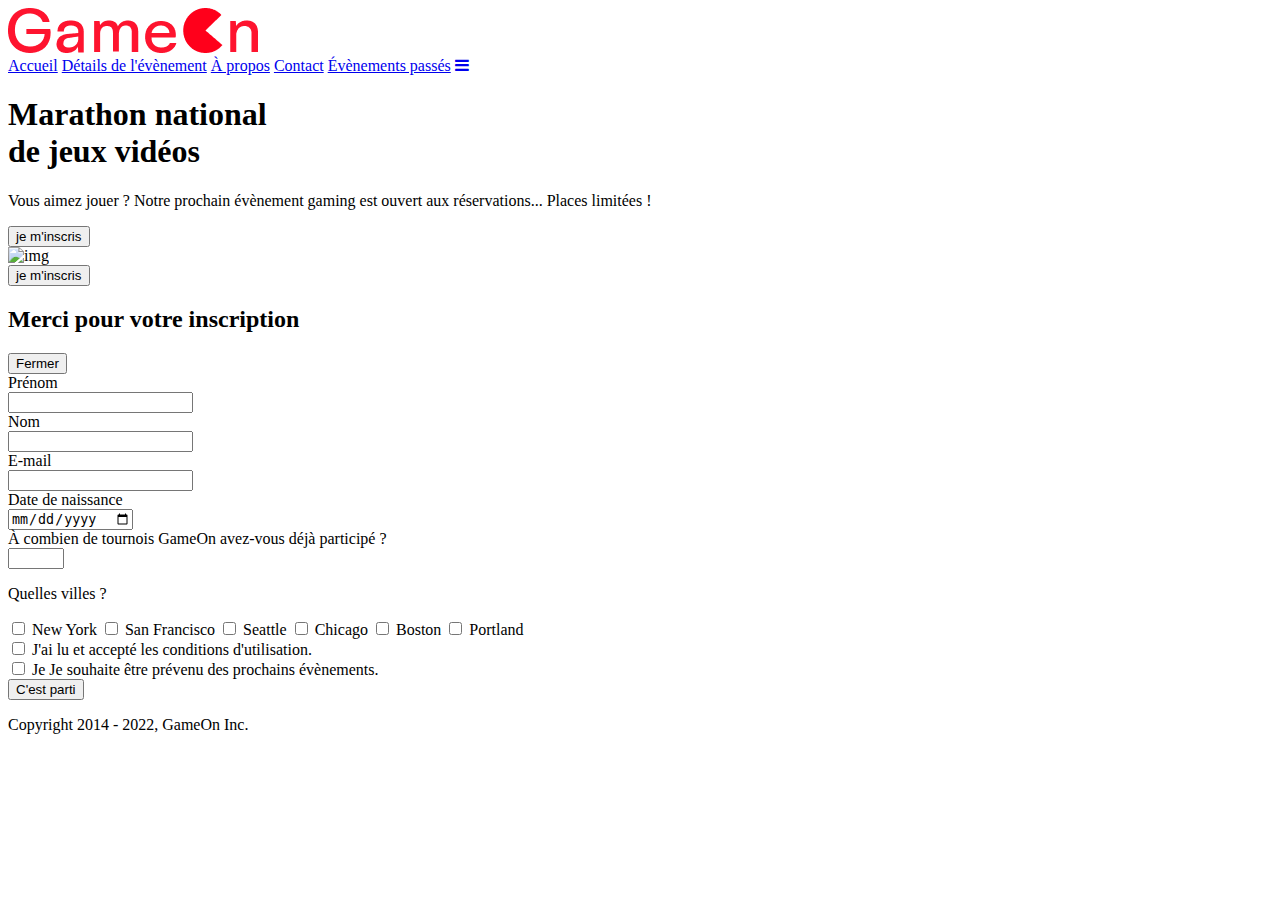
==== commit fd5e465f: "img" ====
--- a/starterOnly/index.html
+++ b/starterOnly/index.html
@@ -43,7 +43,7 @@
         </button>
       </div>
       <div class="hero-img">
-        <img src="../img/bg_img.jpg" alt="img" />
+        <img src="img/bg_img.jpg" alt="img" />
       </div>
       <button class="btn-signup modal-btn">
         je m'inscris
